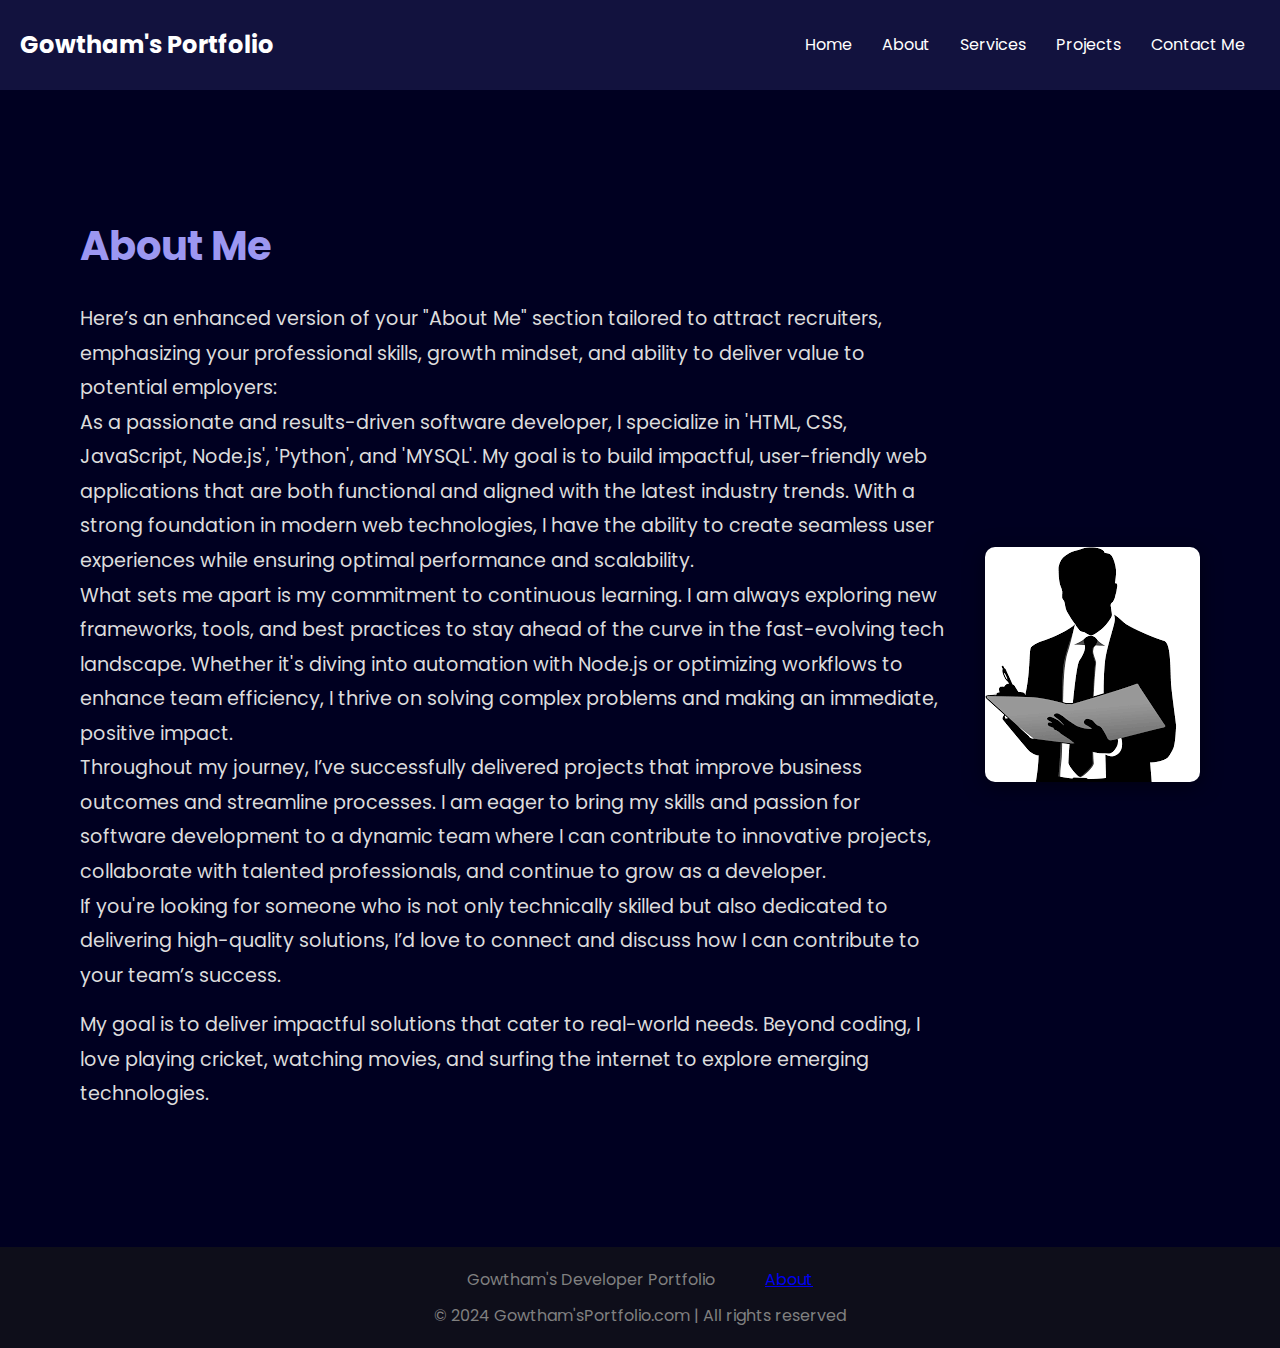
==== about.html @ f25c83f1 "Initial commit" ====
<!DOCTYPE html>
<html lang="en">
<head>
  <meta charset="UTF-8">
  <meta name="viewport" content="width=device-width, initial-scale=1.0">
  <title>About - Gowtham's Portfolio</title>
  <link rel="stylesheet" href="https://fonts.googleapis.com/css2?family=Poppins:wght@400;600;700&display=swap">
  <link rel="stylesheet" href="styles.css">
</head>
<body>
  <header>
    <nav>
      <div class="left">Gowtham's Portfolio</div>
      <ul>
        <li><a href="Home.html">Home</a></li>
        <li><a href="about.html">About</a></li>
        <li><a href="services.html">Services</a></li>
        <li><a href="projects.html">Projects</a></li>
        <li><a href="contact.html">Contact Me</a></li>
      </ul>
    </nav>
  </header>
  <main>
    <section class="firstSection">
      <div class="leftSection">
        <h1>About Me</h1>
        <p>
          Here’s an enhanced version of your "About Me" section tailored to attract recruiters, emphasizing your professional skills, growth mindset, and ability to deliver value to potential employers:

<br>

As a passionate and results-driven software developer, I specialize in 'HTML, CSS, JavaScript, Node.js', 'Python', and 'MYSQL'. My goal is to build impactful, user-friendly web applications that are both functional and aligned with the latest industry trends. With a strong foundation in modern web technologies, I have the ability to create seamless user experiences while ensuring optimal performance and scalability.
<br>
What sets me apart is my commitment to continuous learning. I am always exploring new frameworks, tools, and best practices to stay ahead of the curve in the fast-evolving tech landscape. Whether it's diving into automation with Node.js or optimizing workflows to enhance team efficiency, I thrive on solving complex problems and making an immediate, positive impact.
<br>
Throughout my journey, I’ve successfully delivered projects that improve business outcomes and streamline processes. I am eager to bring my skills and passion for software development to a dynamic team where I can contribute to innovative projects, collaborate with talented professionals, and continue to grow as a developer.
<br>
If you're looking for someone who is not only technically skilled but also dedicated to delivering high-quality solutions, I’d love to connect and discuss how I can contribute to your team’s success.



        </p>
        <p>
          My goal is to deliver impactful solutions that cater to real-world needs. Beyond coding,  
          I love playing cricket, watching movies, and surfing the internet to explore emerging technologies.
        </p>
      </div>
      <div class="rightSection">
        <img src="/images/img3.png" alt="Gowtham's Photo">
      </div>
    </section>
  </main>
  <footer>
    <div class="footer-content">
      <div>Gowtham's Developer Portfolio</div>
      <div>
        <ul>
          <li><a href="about.html">About</a></li>
        </ul>
      </div>
    </div>
    <div>&copy; 2024 Gowtham'sPortfolio.com | All rights reserved</div>
  </footer>
</body>
</html>
---- styles.css ----
* {
  margin: 0;
  padding: 0;
  box-sizing: border-box;
}

body {
  background-color: rgb(0, 0, 33);
  color: white;
  font-family: 'Poppins', sans-serif;
  line-height: 1.6;
}

/* Navigation */
nav {
  display: flex;
  justify-content: space-between;
  align-items: center;
  height: 90px;
  background-color: rgb(18, 18, 62);
  padding: 0 20px;
}

nav .left {
  font-size: 1.5rem;
  font-weight: 700;
}

nav ul {
  display: flex;
  list-style: none;
}

nav ul li {
  margin: 0 15px;
}

nav ul li a {
  text-decoration: none;
  color: white;
  transition: color 0.3s, font-size 0.3s;
}

nav ul li a:hover {
  color: rgb(153, 153, 226);
  font-size: 1.1rem;
}

/* Main Content */
main {
  max-width: 1200px;
  margin: auto;
  padding: 40px 20px;
}

main hr {
  border: 0;
  background: #9c97f1;
  height: 1.2px;
  margin: 40px auto;
  width: 80%;
}

.firstSection {
  display: flex;
  justify-content: space-between;
  align-items: center;
  gap: 40px;
  flex-wrap: wrap;
  margin: 80px 0;
  padding: 0 20px;
}

.leftSection {
  flex: 1;
  font-size: 1.2rem;
  color: #dcdcdc;
  line-height: 1.8;
}

.leftSection h1 {
  font-size: 2.5rem;
  color: #9c97f1;
  margin-bottom: 20px;
}

.leftSection p {
  margin-bottom: 15px;
}

.leftSection ul {
  margin-left: 20px;
}

.leftSection li {
  margin-bottom: 10px;
}

.leftSection .purple {
  color: rgb(170, 107, 228);
}

.leftSection .buttons {
  padding: 50px 0;
}

.leftSection .btn {
  padding: 12px;
  background-color: #1e2167;
  color: white;
  border: 2px solid white;
  border-radius: 7px;
  font-size: 20px;
  cursor: pointer;
  margin-right: 15px;
  transition: background-color 0.3s ease;
  text-decoration: none;
  display: inline-block;
}

.leftSection .btn:hover {
  background-color: rgb(170, 107, 228);
}

.rightSection img {
  width: 100%;
  max-width: 400px;
  border-radius: 10px;
  box-shadow: 0px 4px 20px rgba(0, 0, 0, 0.5);
  object-fit: cover;
}

/* Second Section */
.secondSection {
  max-width: 80vw;
  margin: auto;
  padding: 20px 0;
}

.secondSection h1 {
  font-size: 2rem;
  margin-bottom: 20px;
}

.secondSection .box {
  background-color: rgb(28, 28, 80);
  padding: 20px;
  border-radius: 10px;
}

.secondSection .box .vertical {
  display: flex;
  align-items: flex-start;
  gap: 20px;
}

.secondSection .box .vertical img {
  width: 50px;
}

.secondSection .box .vertical div {
  font-size: 1rem;
  line-height: 1.8;
}

/* Footer */
footer {
  background-color: #0e0e1a;
  color: gray;
  text-align: center;
  padding: 20px 0;
}

footer .footer-content {
  display: flex;
  justify-content: center;
  gap: 50px;
}

footer .footer-content div {
  text-align: left;
}

footer ul {
  list-style: none;
  padding: 0;
}

footer ul li {
  margin-bottom: 10px;
}
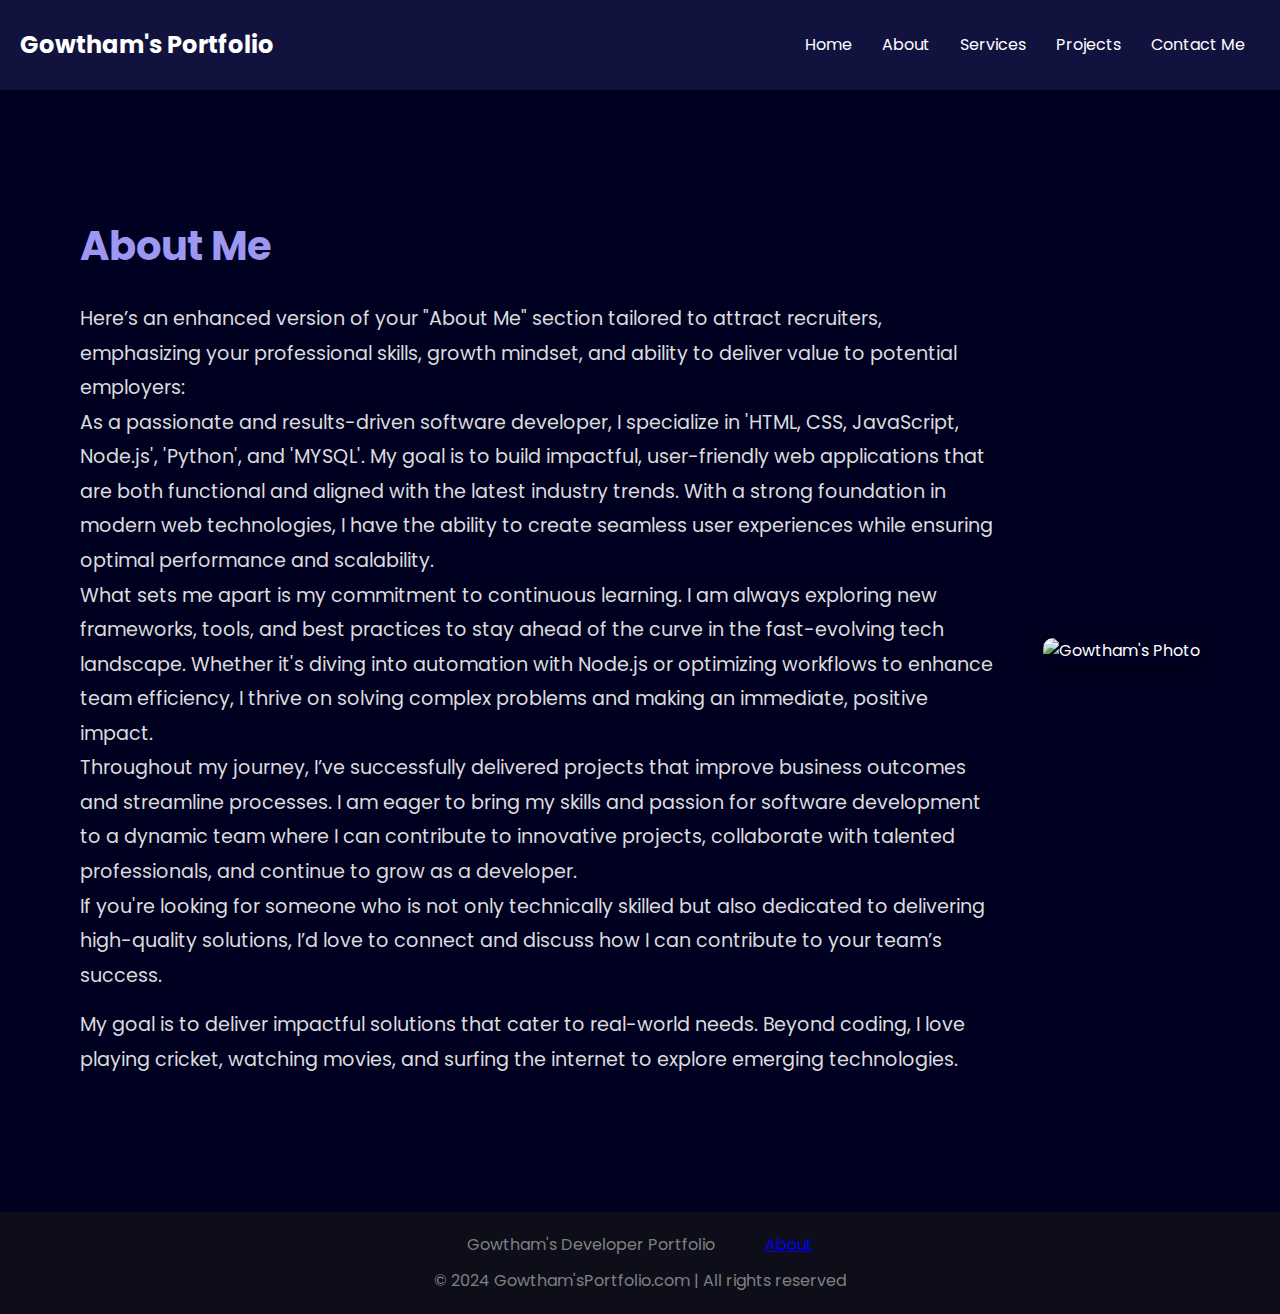
==== commit 51251962: "Updated all HTML files" ====
--- a/about.html
+++ b/about.html
@@ -12,7 +12,7 @@
     <nav>
       <div class="left">Gowtham's Portfolio</div>
       <ul>
-        <li><a href="Home.html">Home</a></li>
+        <li><a href="index.html">Home</a></li>
         <li><a href="about.html">About</a></li>
         <li><a href="services.html">Services</a></li>
         <li><a href="projects.html">Projects</a></li>
@@ -46,7 +46,7 @@
         </p>
       </div>
       <div class="rightSection">
-        <img src="/images/img3.png" alt="Gowtham's Photo">
+        <img src="assets/images/img3.png" alt="Gowtham's Photo">
       </div>
     </section>
   </main>
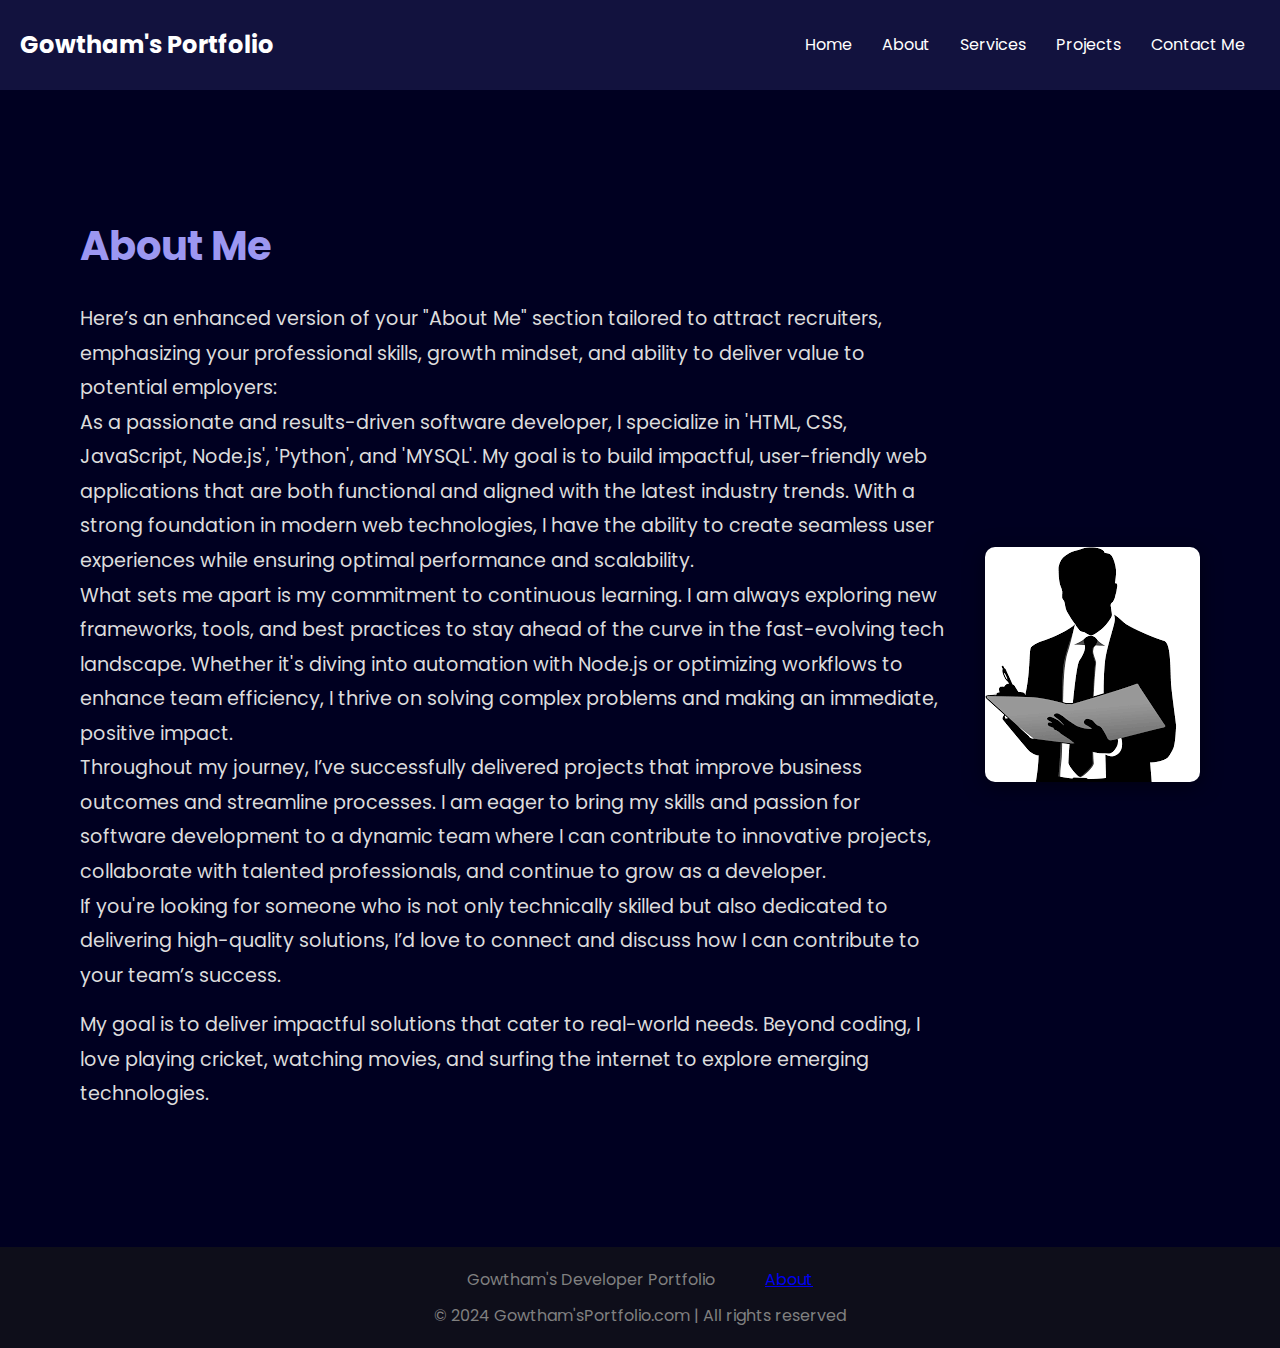
==== commit 72f6e3f7: "Updated all HTML files" ====
--- a/about.html
+++ b/about.html
@@ -46,7 +46,8 @@
         </p>
       </div>
       <div class="rightSection">
-        <img src="assets/images/img3.png" alt="Gowtham's Photo">
+        <img src="images/img3.png" alt="Gowtham's Photo">
+
       </div>
     </section>
   </main>
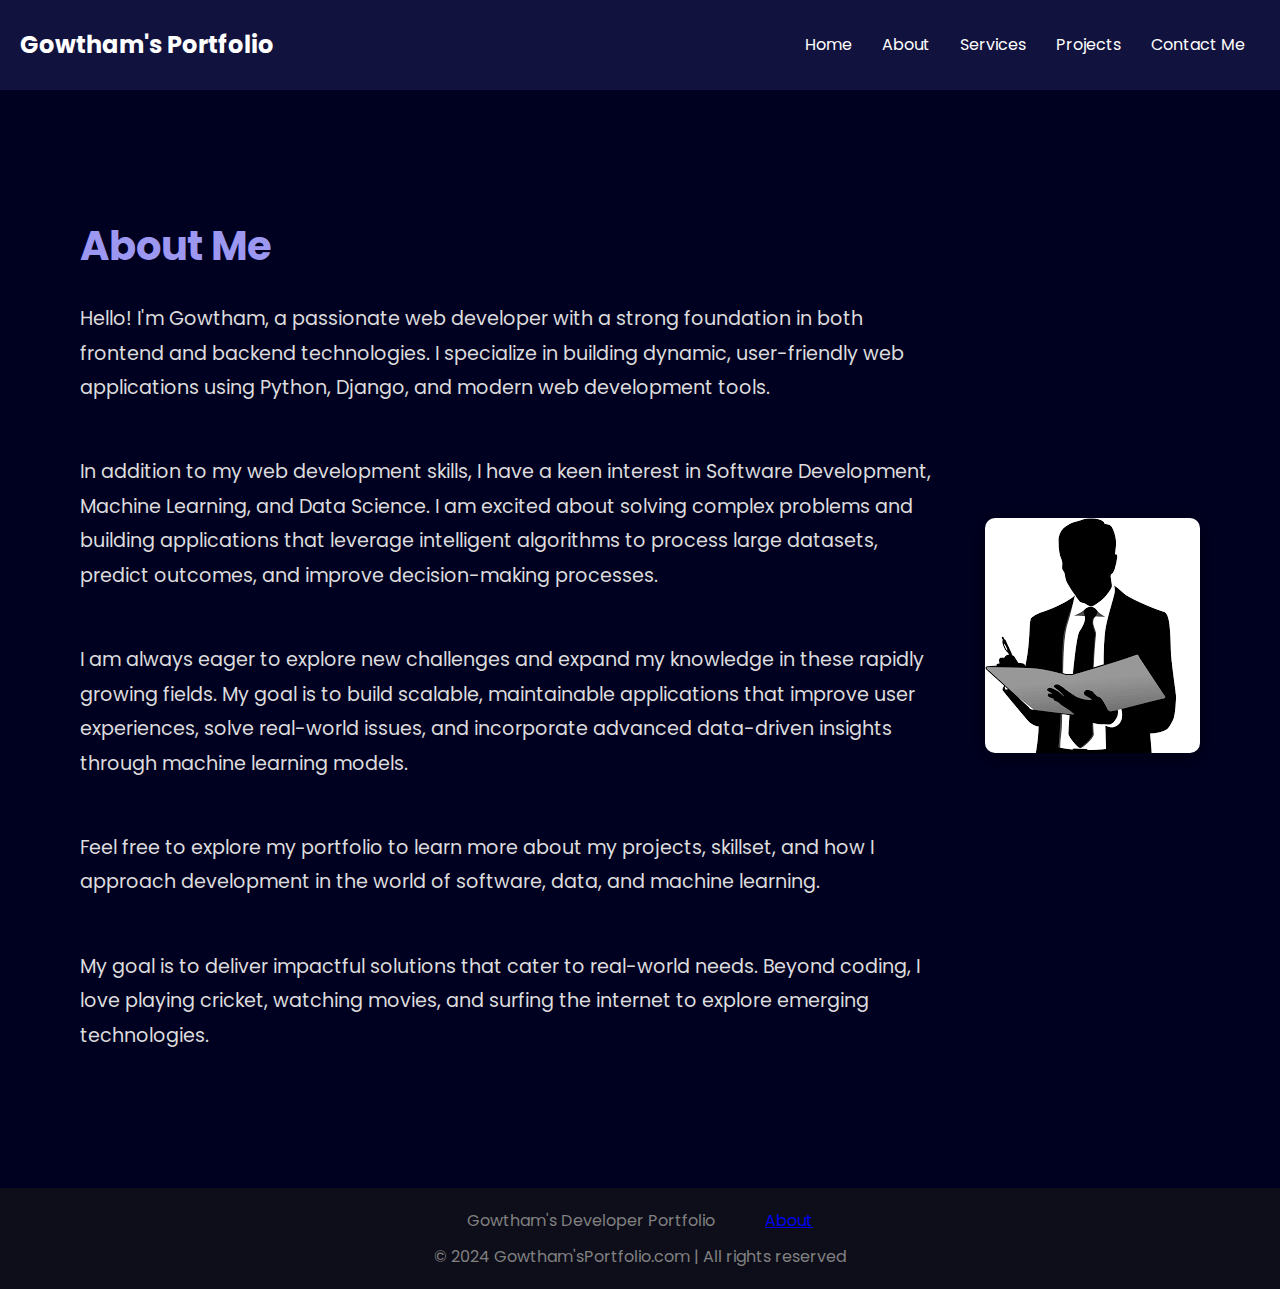
==== commit 0722a24c: "Initial commit of HTML files" ====
--- a/about.html
+++ b/about.html
@@ -14,7 +14,7 @@
       <ul>
         <li><a href="index.html">Home</a></li>
         <li><a href="about.html">About</a></li>
-        <li><a href="services.html">Services</a></li>
+        <li><a href="skillset.html">Services</a></li>
         <li><a href="projects.html">Projects</a></li>
         <li><a href="contact.html">Contact Me</a></li>
       </ul>
@@ -24,26 +24,25 @@
     <section class="firstSection">
       <div class="leftSection">
         <h1>About Me</h1>
+        <p>Hello! I'm Gowtham, a passionate web developer with a strong foundation in both frontend and backend technologies. I specialize in building dynamic, user-friendly web applications using Python, Django, and modern web development tools.</p>
+        <br>
+        
+        <p>In addition to my web development skills, I have a keen interest in Software Development, Machine Learning, and Data Science. I am excited about solving complex problems and building applications that leverage intelligent algorithms to process large datasets, predict outcomes, and improve decision-making processes.</p>
+        
+        <br>
+        
+        <p>I am always eager to explore new challenges and expand my knowledge in these rapidly growing fields. My goal is to build scalable, maintainable applications that improve user experiences, solve real-world issues, and incorporate advanced data-driven insights through machine learning models.</p>
+        
+        <br>
+        
+        <p>Feel free to explore my portfolio to learn more about my projects, skillset, and how I approach development in the world of software, data, and machine learning.</p>
+        
+        <br>
         <p>
-          Here’s an enhanced version of your "About Me" section tailored to attract recruiters, emphasizing your professional skills, growth mindset, and ability to deliver value to potential employers:
-
-<br>
-
-As a passionate and results-driven software developer, I specialize in 'HTML, CSS, JavaScript, Node.js', 'Python', and 'MYSQL'. My goal is to build impactful, user-friendly web applications that are both functional and aligned with the latest industry trends. With a strong foundation in modern web technologies, I have the ability to create seamless user experiences while ensuring optimal performance and scalability.
-<br>
-What sets me apart is my commitment to continuous learning. I am always exploring new frameworks, tools, and best practices to stay ahead of the curve in the fast-evolving tech landscape. Whether it's diving into automation with Node.js or optimizing workflows to enhance team efficiency, I thrive on solving complex problems and making an immediate, positive impact.
-<br>
-Throughout my journey, I’ve successfully delivered projects that improve business outcomes and streamline processes. I am eager to bring my skills and passion for software development to a dynamic team where I can contribute to innovative projects, collaborate with talented professionals, and continue to grow as a developer.
-<br>
-If you're looking for someone who is not only technically skilled but also dedicated to delivering high-quality solutions, I’d love to connect and discuss how I can contribute to your team’s success.
-
-
-
-        </p>
-        <p>
-          My goal is to deliver impactful solutions that cater to real-world needs. Beyond coding,  
-          I love playing cricket, watching movies, and surfing the internet to explore emerging technologies.
-        </p>
+                  My goal is to deliver impactful solutions that cater to real-world needs. Beyond coding,  
+                  I love playing cricket, watching movies, and surfing the internet to explore emerging technologies.
+                </p>
+        
       </div>
       <div class="rightSection">
         <img src="images/img3.png" alt="Gowtham's Photo">
--- a/styles.css
+++ b/styles.css
@@ -1,9 +1,11 @@
+/* General Reset */
 * {
   margin: 0;
   padding: 0;
   box-sizing: border-box;
 }
 
+/* Body Styles */
 body {
   background-color: rgb(0, 0, 33);
   color: white;
@@ -44,6 +46,11 @@
 nav ul li a:hover {
   color: rgb(153, 153, 226);
   font-size: 1.1rem;
+}
+
+nav ul li a.active {
+  color: rgb(170, 107, 228);
+  font-weight: bold;
 }
 
 /* Main Content */
@@ -61,6 +68,7 @@
   width: 80%;
 }
 
+/* First Section */
 .firstSection {
   display: flex;
   justify-content: space-between;
@@ -130,6 +138,17 @@
   object-fit: cover;
 }
 
+/* Highlight Style */
+.highlight {
+  font-size: 1.5rem;
+  font-weight: bold;
+  color: #ffd700; /* Highlight text color */
+  background-color: rgba(255, 215, 0, 0.2); /* Highlight background */
+  padding: 5px 10px;
+  border-radius: 5px;
+  display: inline-block;
+}
+
 /* Second Section */
 .secondSection {
   max-width: 80vw;
@@ -161,6 +180,39 @@
 .secondSection .box .vertical div {
   font-size: 1rem;
   line-height: 1.8;
+}
+
+/* Animations */
+.animatable {
+  opacity: 0;
+  transform: translateY(20px);
+  transition: opacity 0.5s, transform 0.5s;
+}
+
+.fade-in {
+  opacity: 1;
+  transform: translateY(0);
+}
+
+/* Back-to-Top Button */
+.back-to-top {
+  position: fixed;
+  bottom: 20px;
+  right: 20px;
+  padding: 10px 15px;
+  font-size: 1.2rem;
+  background-color: rgb(18, 18, 62);
+  color: white;
+  border: none;
+  border-radius: 50%;
+  cursor: pointer;
+  display: none;
+  z-index: 1000;
+  transition: background-color 0.3s;
+}
+
+.back-to-top:hover {
+  background-color: rgb(153, 153, 226);
 }
 
 /* Footer */
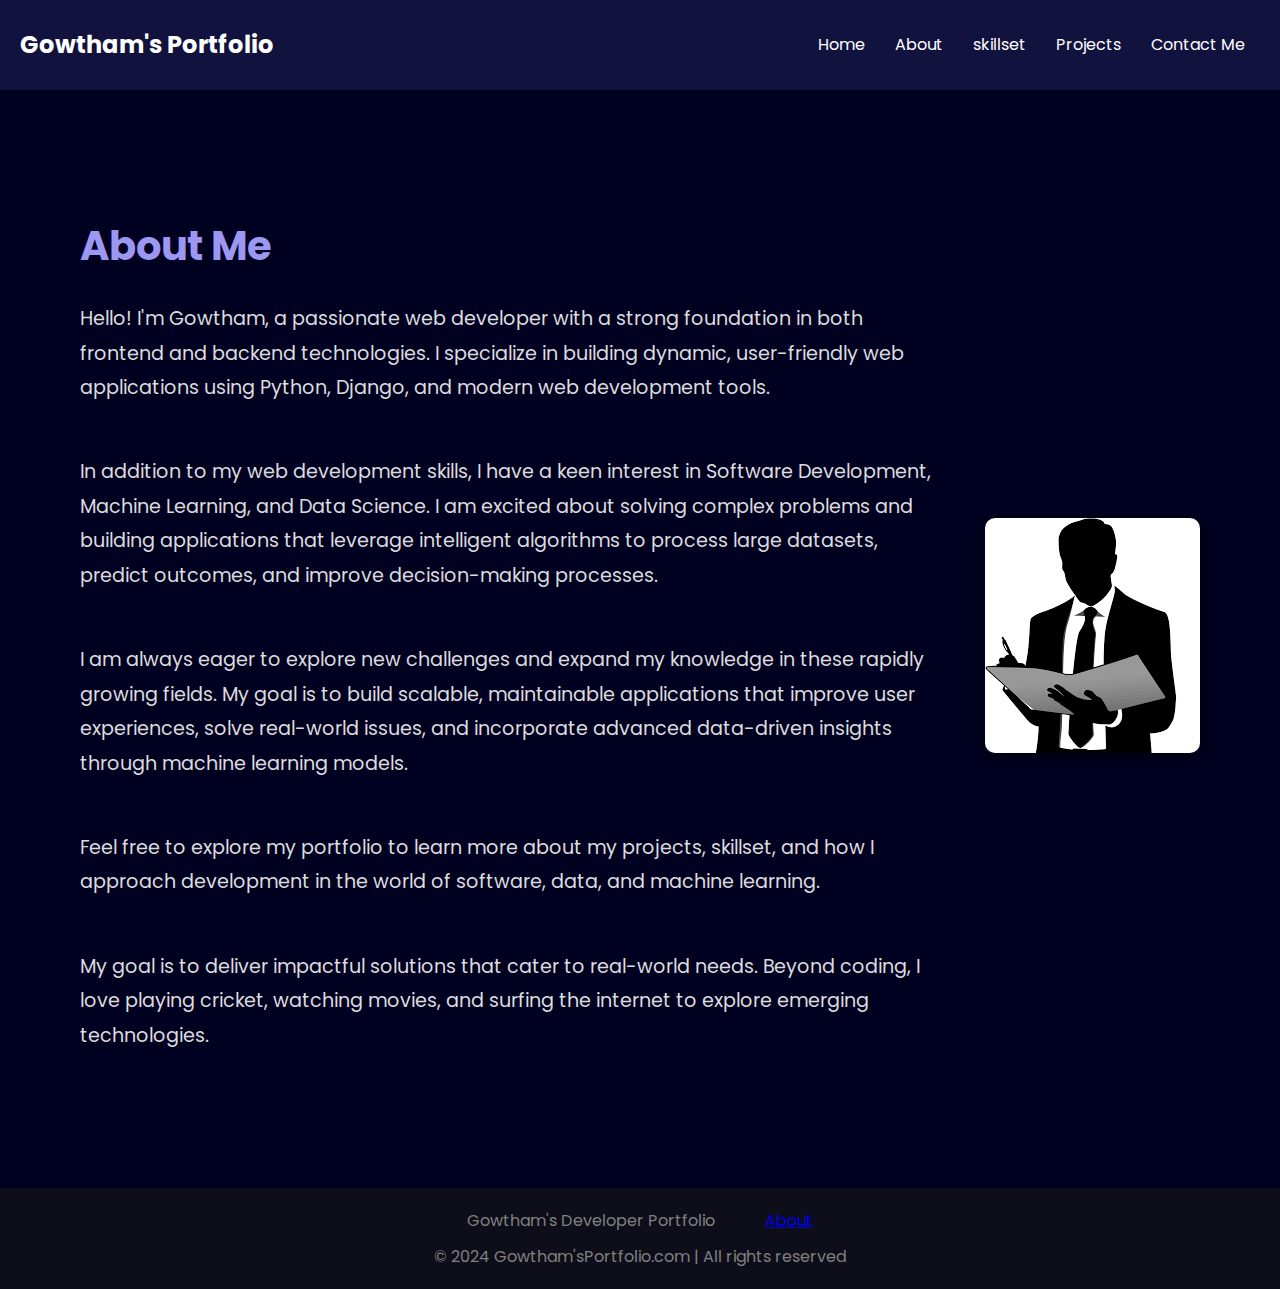
==== commit 6abbc86f: "Initial commit of HTML files" ====
--- a/about.html
+++ b/about.html
@@ -14,7 +14,7 @@
       <ul>
         <li><a href="index.html">Home</a></li>
         <li><a href="about.html">About</a></li>
-        <li><a href="skillset.html">Services</a></li>
+        <li><a href="skillset.html">skillset</a></li>
         <li><a href="projects.html">Projects</a></li>
         <li><a href="contact.html">Contact Me</a></li>
       </ul>
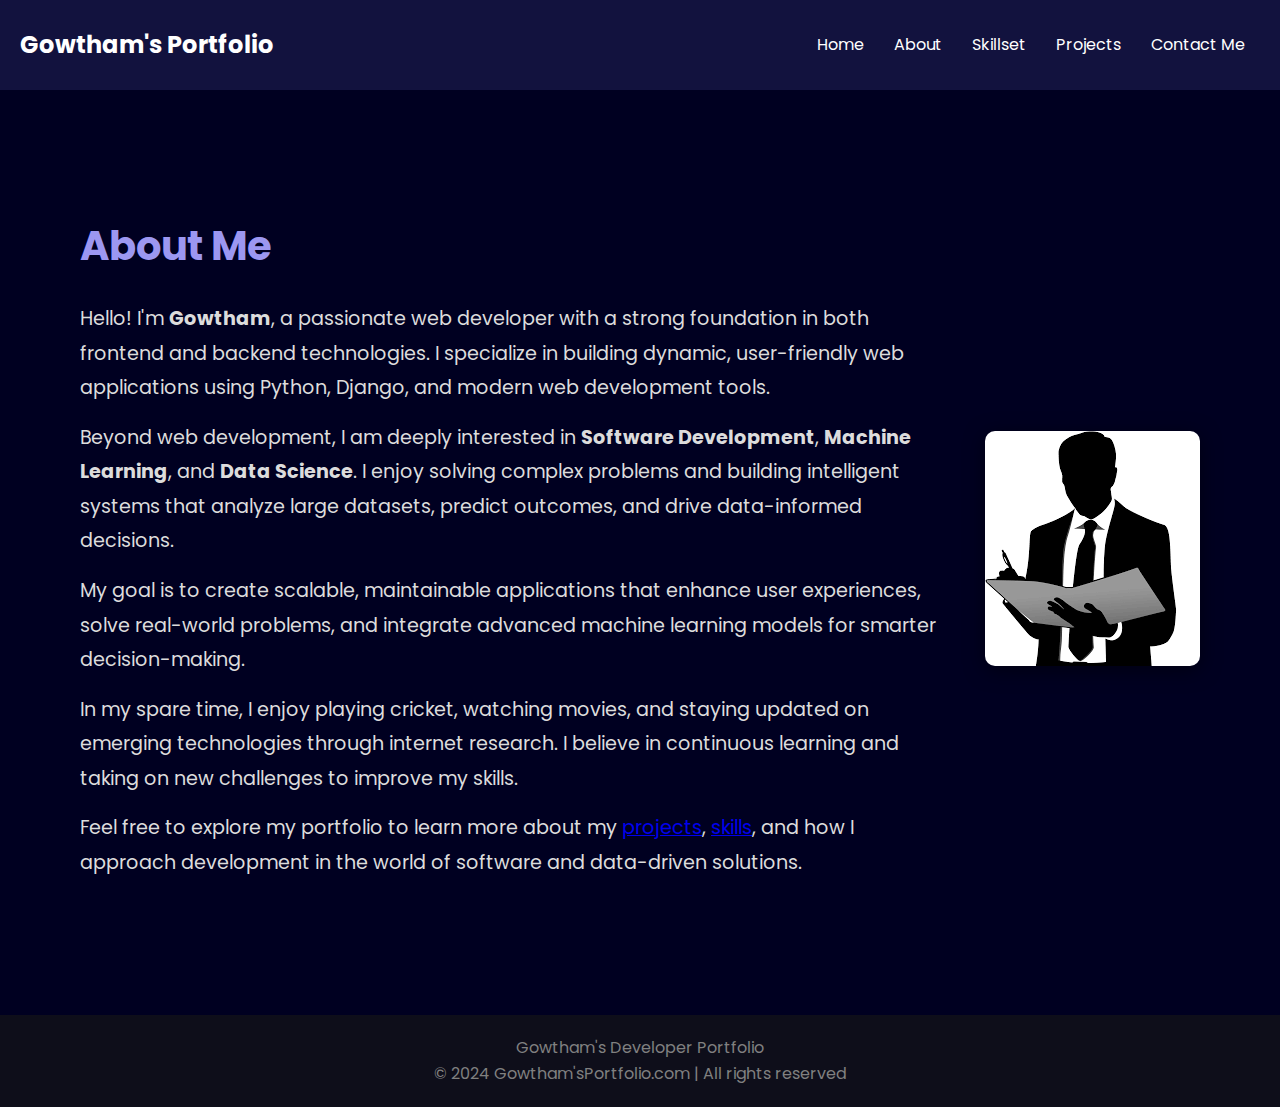
==== commit 7255f50f: "Initial commit of HTML files" ====
--- a/about.html
+++ b/about.html
@@ -14,7 +14,7 @@
       <ul>
         <li><a href="index.html">Home</a></li>
         <li><a href="about.html">About</a></li>
-        <li><a href="skillset.html">skillset</a></li>
+        <li><a href="skillset.html">Skillset</a></li>
         <li><a href="projects.html">Projects</a></li>
         <li><a href="contact.html">Contact Me</a></li>
       </ul>
@@ -24,40 +24,24 @@
     <section class="firstSection">
       <div class="leftSection">
         <h1>About Me</h1>
-        <p>Hello! I'm Gowtham, a passionate web developer with a strong foundation in both frontend and backend technologies. I specialize in building dynamic, user-friendly web applications using Python, Django, and modern web development tools.</p>
-        <br>
+        <p>Hello! I'm <strong>Gowtham</strong>, a passionate web developer with a strong foundation in both frontend and backend technologies. I specialize in building dynamic, user-friendly web applications using Python, Django, and modern web development tools.</p>
         
-        <p>In addition to my web development skills, I have a keen interest in Software Development, Machine Learning, and Data Science. I am excited about solving complex problems and building applications that leverage intelligent algorithms to process large datasets, predict outcomes, and improve decision-making processes.</p>
+        <p>Beyond web development, I am deeply interested in <strong>Software Development</strong>, <strong>Machine Learning</strong>, and <strong>Data Science</strong>. I enjoy solving complex problems and building intelligent systems that analyze large datasets, predict outcomes, and drive data-informed decisions.</p>
         
-        <br>
+        <p>My goal is to create scalable, maintainable applications that enhance user experiences, solve real-world problems, and integrate advanced machine learning models for smarter decision-making.</p>
         
-        <p>I am always eager to explore new challenges and expand my knowledge in these rapidly growing fields. My goal is to build scalable, maintainable applications that improve user experiences, solve real-world issues, and incorporate advanced data-driven insights through machine learning models.</p>
+        <p>In my spare time, I enjoy playing cricket, watching movies, and staying updated on emerging technologies through internet research. I believe in continuous learning and taking on new challenges to improve my skills.</p>
         
-        <br>
-        
-        <p>Feel free to explore my portfolio to learn more about my projects, skillset, and how I approach development in the world of software, data, and machine learning.</p>
-        
-        <br>
-        <p>
-                  My goal is to deliver impactful solutions that cater to real-world needs. Beyond coding,  
-                  I love playing cricket, watching movies, and surfing the internet to explore emerging technologies.
-                </p>
-        
+        <p>Feel free to explore my portfolio to learn more about my <a href="projects.html">projects</a>, <a href="skillset.html">skills</a>, and how I approach development in the world of software and data-driven solutions.</p>
       </div>
       <div class="rightSection">
-        <img src="images/img3.png" alt="Gowtham's Photo">
-
+        <img src="images/img3.png" alt="Gowtham's Portrait">
       </div>
     </section>
   </main>
   <footer>
     <div class="footer-content">
       <div>Gowtham's Developer Portfolio</div>
-      <div>
-        <ul>
-          <li><a href="about.html">About</a></li>
-        </ul>
-      </div>
     </div>
     <div>&copy; 2024 Gowtham'sPortfolio.com | All rights reserved</div>
   </footer>
